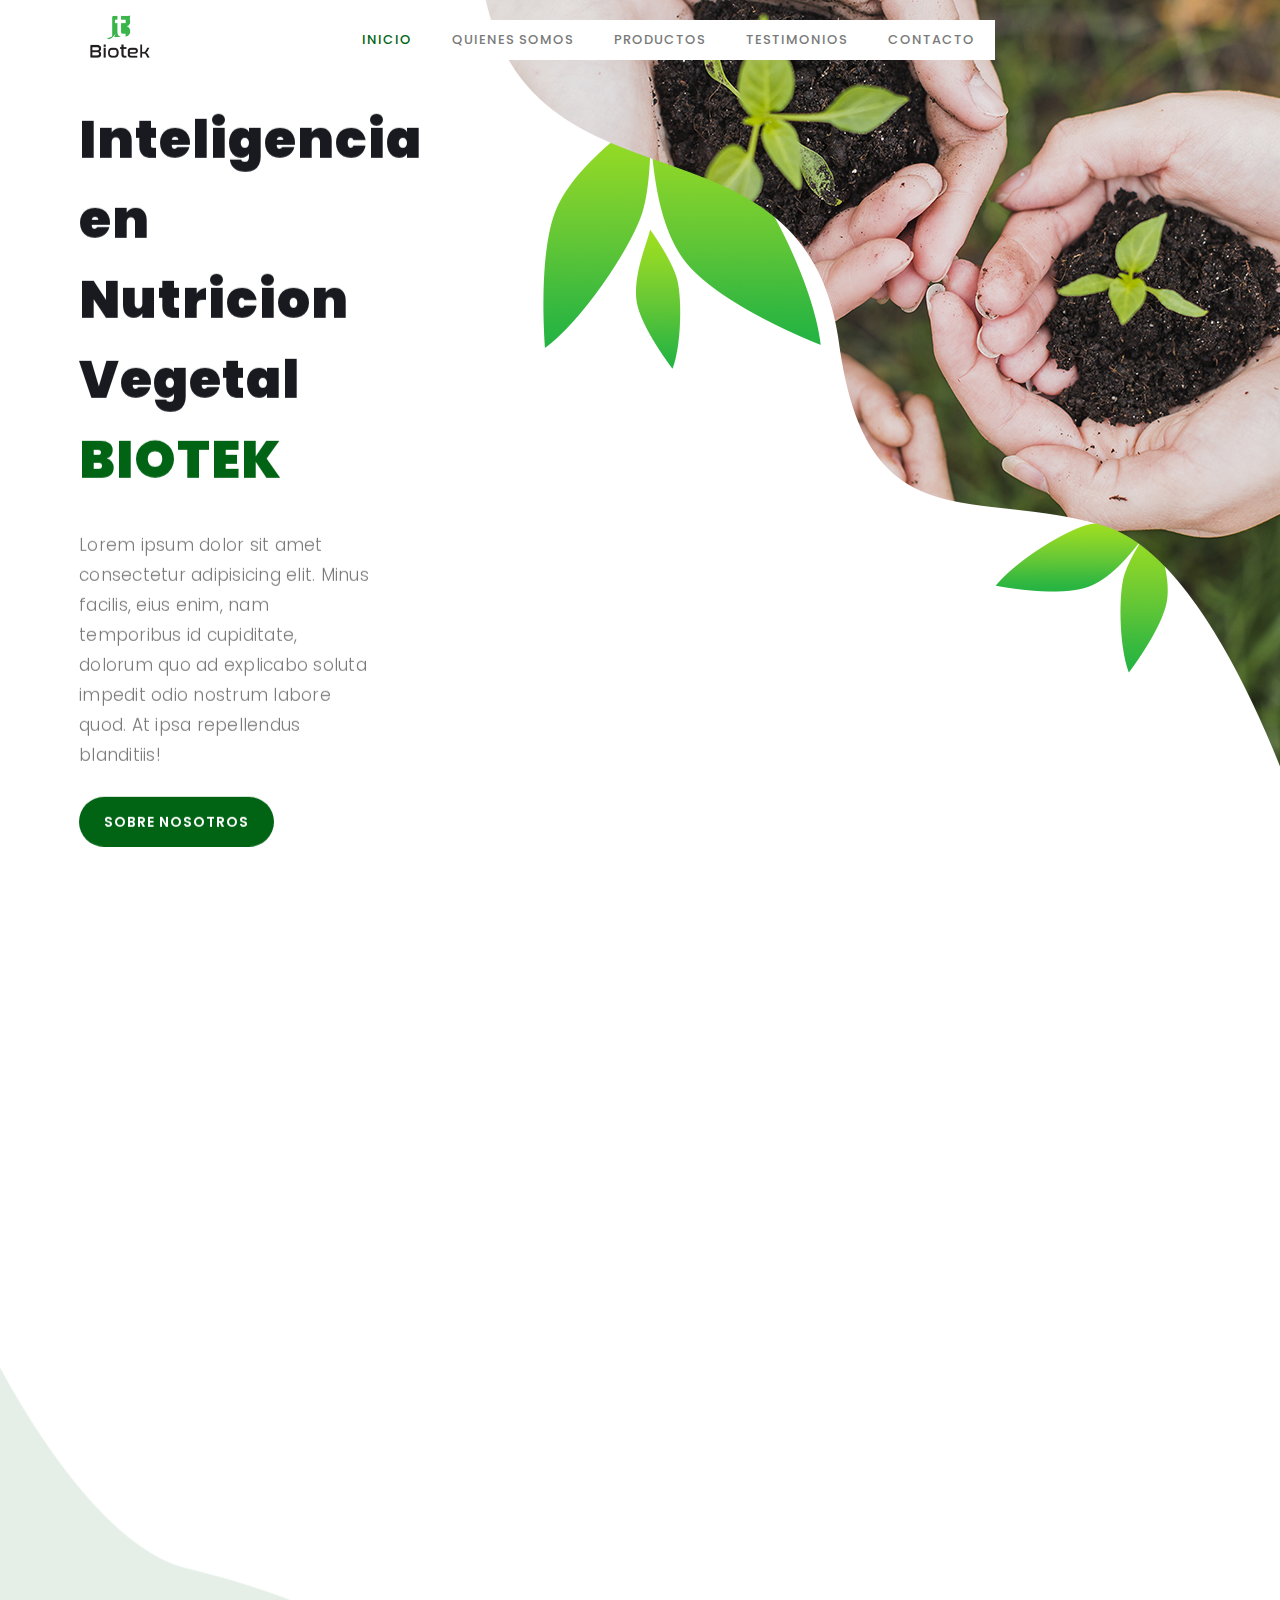
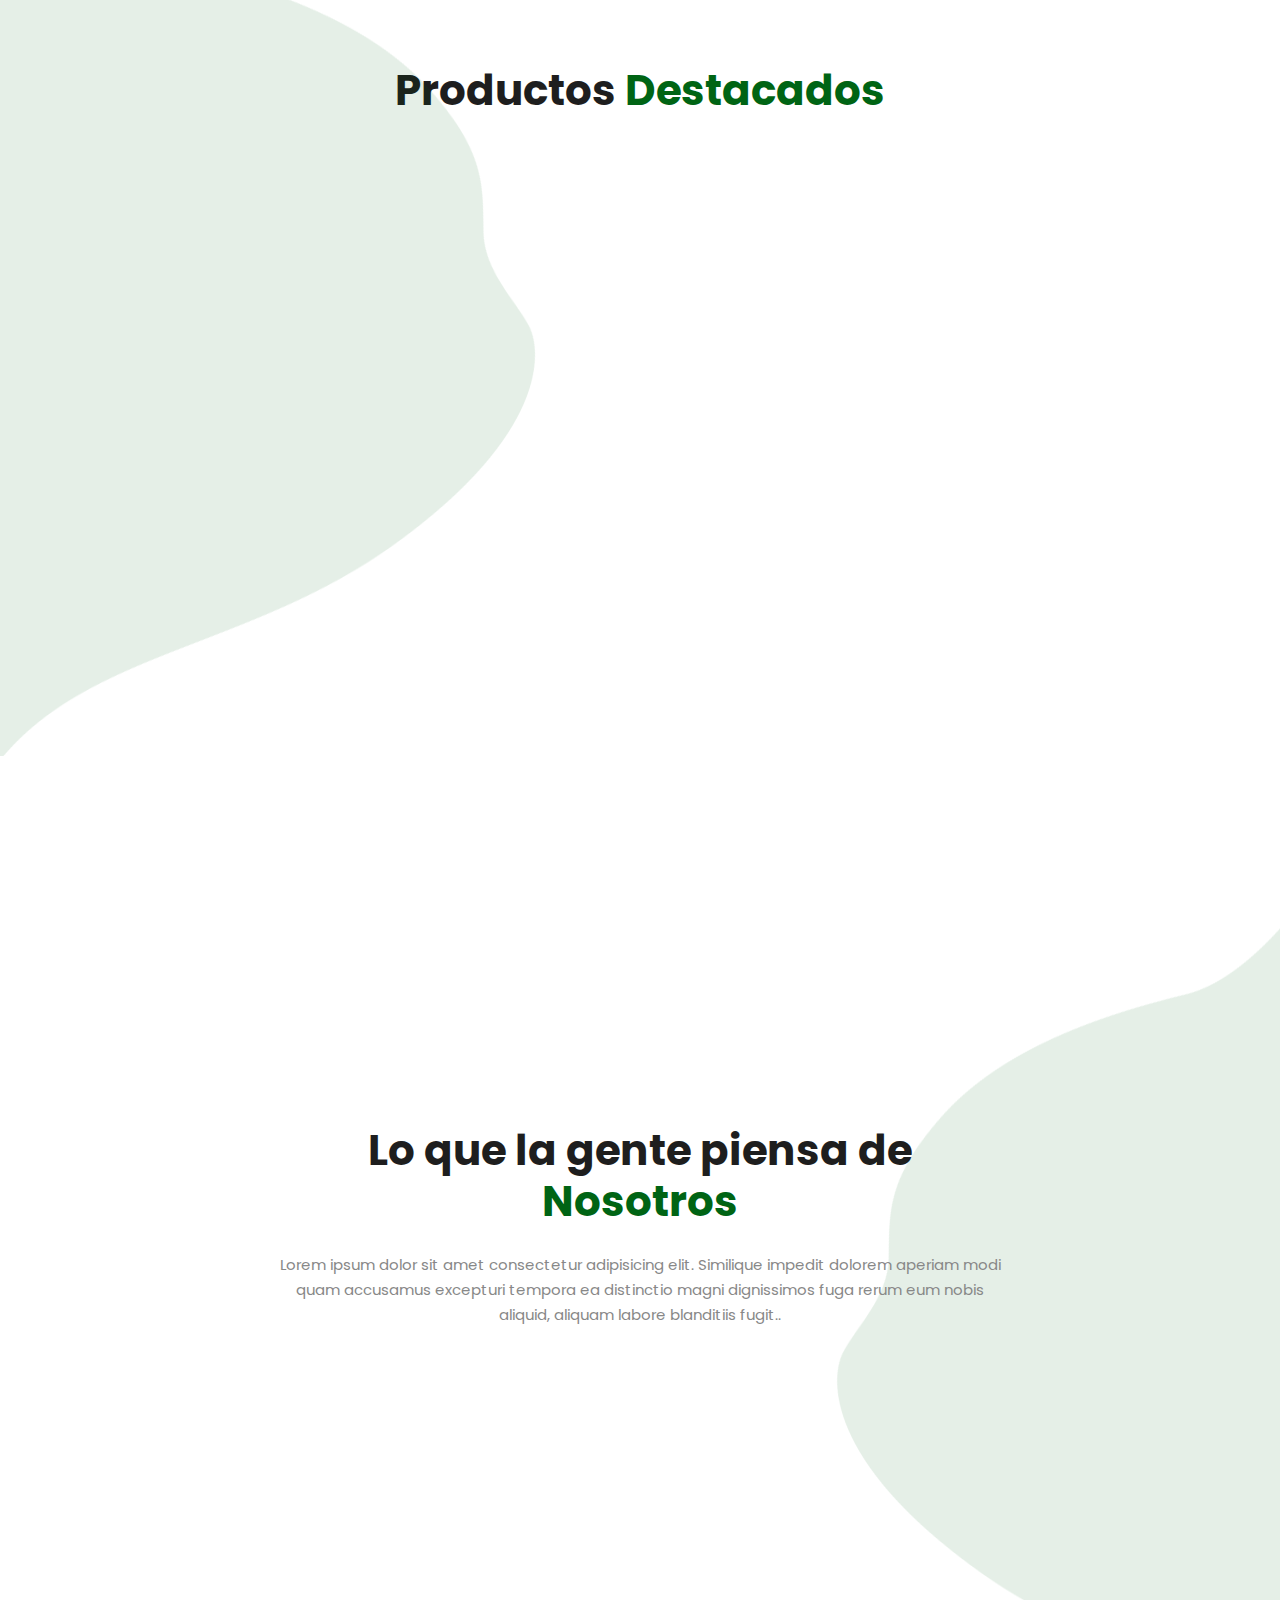
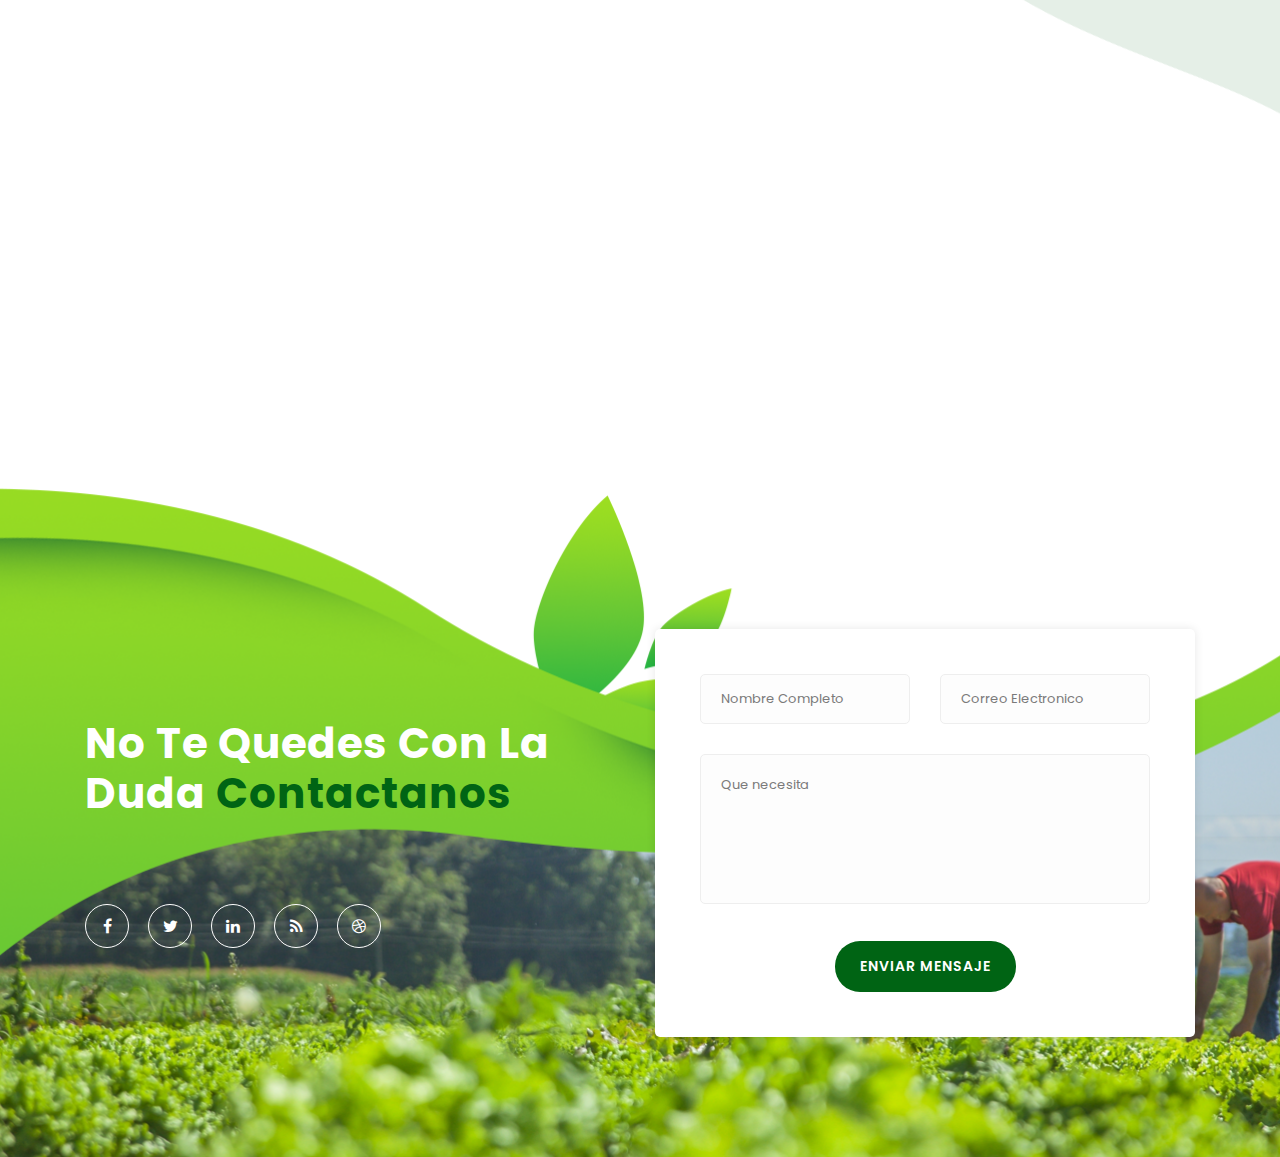
==== index.html @ 4cccaee0 "Add files via upload" ====
<!DOCTYPE html>
<html lang="en">

<head>

    <meta charset="utf-8">
    <meta name="viewport" content="width=device-width, initial-scale=1, shrink-to-fit=no">
    <meta name="description" content="">
    <meta name="author" content="TemplateMo">
    <link href="https://fonts.googleapis.com/css?family=Poppins:100,200,300,400,500,600,700,800,900&display=swap" rel="stylesheet">
    <title>Biotek</title>
    <link rel="stylesheet" type="text/css" href="assets/css/bootstrap.min.css">
    <link rel="stylesheet" type="text/css" href="assets/css/font-awesome.css">
    <link rel="stylesheet" href="assets/css/templatemo-lava.css">
    <link rel="stylesheet" href="assets/css/owl-carousel.css">
    <link rel="shortcut icon" href="assets/images/logopage.ico" type="image/x-icon">
</head>

<body>

    <!-- ***** Preloader Start ***** -->
    <div id="preloader">
        <div class="jumper">
            <div></div>
            <div></div>
            <div></div>
        </div>
    </div>
    <!-- ***** Preloader End ***** -->


    <!-- ***** Header Area Start ***** -->
    <header class="header-area header-sticky">
        <div class="container">
            <div class="row">
                <div class="col-12">
                    <nav class="main-nav">
                  
                        <a href="index.html" class="logo">
                            <img  style="max-width: 70px;" src="assets/images/LOGO.png" alt="">
                        </a>
                        <ul class="nav">
                            <li class="scroll-to-section"><a href="#welcome" class="menu-item">Inicio</a></li>
                            <li class="scroll-to-section"><a href="#about" class="menu-item">Quienes Somos</a></li>
                            <li class="scroll-to-section"><a href="#promotion" class="menu-item">Productos</a></li>
                            <li class="scroll-to-section"><a href="#testimonials" class="menu-item">Testimonios</a></li>
                            <li class="scroll-to-section"><a href="#contact-us" class="menu-item">Contacto</a></li>
                        </ul>
                        <a class='menu-trigger'>
                            <span>Menu</span>
                        </a>
                        <!-- ***** Menu End ***** -->
                    </nav>
                </div>
            </div>
        </div>
    </header>
    <!-- ***** Header Area End ***** -->


    <!-- ***** Welcome Area Start ***** -->
    <div class="welcome-area" id="welcome">

        <!-- ***** Header Text Start ***** -->
        <div class="header-text">
            <div class="container">
                <div class="row">
                    <div class="left-text col-lg-6 col-md-12 col-sm-12 col-xs-12"
                        data-scroll-reveal="enter left move 30px over 0.6s after 0.4s">
                        <h1>Inteligencia en Nutricion Vegetal <em>BIOTEK</em></h1>
                        <p>Lorem ipsum dolor sit amet consectetur adipisicing elit. Minus facilis, eius enim, nam temporibus id cupiditate, dolorum quo ad explicabo soluta impedit odio nostrum labore quod. At ipsa repellendus blanditiis!</p> 
                        <a href="#about" class="main-button-slider">Sobre Nosotros</a>
                    </div>
                </div>
            </div>
        </div>
    </div>
    <section class="section" id="about">
        <div class="container">
            <div class="row">
                <div class="col-lg-4 col-md-6 col-sm-12 col-xs-12"
                    data-scroll-reveal="enter left move 30px over 0.6s after 0.4s">
                    <div class="features-item">
                        <div class="features-icon">
                            <img src="assets/images/features-icon-1.png" alt="">
                            <h4>Quienes somos?</h4>
                            <p>Lorem ipsum, dolor sit amet consectetur adipisicing elit. Sit molestiae natus eaque esse asperiores, soluta impedit illo fuga praesentium atque labore explicabo tempora excepturi, sapiente maiores? Veritatis quidem commodi aliquid.</p>
                        </div>
                    </div>
                </div>
                <div class="col-lg-4 col-md-6 col-sm-12 col-xs-12"
                    data-scroll-reveal="enter bottom move 30px over 0.6s after 0.4s">
                    <div class="features-item">
                        <div class="features-icon">
                            <img src="assets/images/features-icon-2.png" alt="">
                            <h4>Nuestra Mision</h4>
                            <p>Lorem ipsum dolor sit amet consectetur adipisicing elit. Recusandae ea reiciendis mollitia sit delectus nostrum doloribus quis qui cupiditate in? Voluptatibus atque, deserunt itaque ad quod adipisci doloremque. A, quidem!</p>
                        </div>
                    </div>
                </div>
                <div class="col-lg-4 col-md-6 col-sm-12 col-xs-12"
                    data-scroll-reveal="enter right move 30px over 0.6s after 0.4s">
                    <div class="features-item">
                        <div class="features-icon">
                            <img src="assets/images/features-icon-3.png" alt="">
                            <h4>Nuestra Vision</h4>
                            <p>Lorem ipsum dolor sit amet consectetur, adipisicing elit. Ipsam esse earum possimus minus! Doloribus beatae earum officiis nostrum itaque, ipsam labore molestiae quos enim, veritatis obcaecati</p>
                        </div>
                    </div>
                </div>
            </div>
        </div>
    </section>
    <!-- ***** Features Big Item End ***** -->

    <div class="left-image-decor"></div>

    <!-- ***** Features Big Item Start ***** -->
    <section class="section" id="promotion">
        <div class="container">
            <div class="center-heading">
                <h2>Productos <em>Destacados</em></h2>
            </div>
            <div class="row">
           
                <div class="left-image col-lg-5 col-md-12 col-sm-12 mobile-bottom-fix-big"
                    data-scroll-reveal="enter left move 30px over 0.6s after 0.4s">
                    <img src="assets/images/img1.png" class="rounded img-fluid d-block mx-auto" alt="App">
                </div>
          
                <div class="right-text offset-lg-1 col-lg-6 col-md-12 col-sm-12 mobile-bottom-fix">
                    <ul>
                        <li data-scroll-reveal="enter right move 30px over 0.6s after 0.4s">
                            <img  onclick="imgSlider('img1.png')" src="assets/images/tumb1.png" alt="">
                            <div class="text">
                                <h4>Metalosate Multimineral</h4>
                                <p>Lorem ipsum dolor sit amet consectetur adipisicing elit. Ea unde placeat repellat excepturi omnis iure soluta voluptate, officiis deleniti blanditiis</p>
                            </div>
                        </li>
                        <li data-scroll-reveal="enter right move 30px over 0.6s after 0.5s">
                            <img onclick="imgSlider('img1.png')" src="assets/images/tumb2.png" alt="">
                            <div class="text">
                                <h4>Metalosate Calcio</h4>
                                <p>Lorem ipsum dolor sit amet consectetur adipisicing elit. Quas consequuntur quisquam, odio accusamus repellat nisi quo, magni maiores incidunt sequi ad iusto, hic temporibus veniam minima assumenda tempore esse qui?</p>
                            </div>
                        </li>
                        <li data-scroll-reveal="enter right move 30px over 0.6s after 0.6s">
                            <img onclick="imgSlider('img1.png')" src="assets/images/tumb3.png" alt="">
                            <div class="text">
                                <h4>Metalosate Tropicals</h4>
                                <p>Lorem, ipsum dolor sit amet consectetur adipisicing elit. Suscipit, commodi inventore sequi eius aliquam, laboriosam ducimus nostrum possimus repudiandae modi perspiciatis praesentium natus magnam magni corrupti corporis. Nostrum, rem debitis.</p>
                            </div>
                        </li>
                    </ul>
                </div>
            </div>
        </div>
    </section>
    <!-- ***** Features Big Item End ***** -->

    <div class="right-image-decor"></div>

    <!-- ***** Testimonials Starts ***** -->
    <section class="section" id="testimonials">
        <div class="container">
            <div class="row">
                <div class="col-lg-8 offset-lg-2">
                    <div class="center-heading">
                        <h2>Lo que la gente piensa de <em>Nosotros</em></h2>
                        <p>Lorem ipsum dolor sit amet consectetur adipisicing elit. Similique impedit dolorem aperiam modi quam accusamus excepturi tempora ea distinctio magni dignissimos fuga rerum eum nobis aliquid, aliquam labore blanditiis fugit..</p>
                    </div>
                </div>
                <div class="col-lg-10 col-md-12 col-sm-12 mobile-bottom-fix-big"
                    data-scroll-reveal="enter left move 30px over 0.6s after 0.4s">
                    <div class="owl-carousel owl-theme">
                        <div class="item service-item">
                            <div class="author">
                                <i><img src="assets/images/testimonial-author-1.png" alt="Author One"></i>
                            </div>
                            <div class="testimonial-content">
                                <ul class="stars">
                                    <li><i class="fa fa-star"></i></li>
                                    <li><i class="fa fa-star"></i></li>
                                    <li><i class="fa fa-star"></i></li>
                                    <li><i class="fa fa-star"></i></li>
                                    <li><i class="fa fa-star"></i></li>
                                </ul>
                                <h4>Jonathan Smart</h4>
                                <p>“Nullam hendrerit, elit a semper pharetra, ipsum nibh tristique tortor, in tempus
                                    urna elit in mauris.”</p>
                                <span>Besta CTO</span>
                            </div>
                        </div>
                        <div class="item service-item">
                            <div class="author">
                                <i><img src="assets/images/testimonial-author-1.png" alt="Second Author"></i>
                            </div>
                            <div class="testimonial-content">
                                <ul class="stars">
                                    <li><i class="fa fa-star"></i></li>
                                    <li><i class="fa fa-star"></i></li>
                                    <li><i class="fa fa-star"></i></li>
                                    <li><i class="fa fa-star"></i></li>
                                    <li><i class="fa fa-star"></i></li>
                                </ul>
                                <h4>Martino Tino</h4>
                                <p>“Morbi non mi luctus felis molestie scelerisque. In ac libero viverra, placerat est
                                    interdum, rhoncus leo.”</p>
                                <span>Web Analyst</span>
                            </div>
                        </div>
                        <div class="item service-item">
                            <div class="author">
                                <i><img src="assets/images/testimonial-author-1.png" alt="Author Third"></i>
                            </div>
                            <div class="testimonial-content">
                                <ul class="stars">
                                    <li><i class="fa fa-star"></i></li>
                                    <li><i class="fa fa-star"></i></li>
                                    <li><i class="fa fa-star"></i></li>
                                </ul>
                                <h4>George Tasa</h4>
                                <p>“Fusce rutrum in dolor sit amet lobortis. Ut at vehicula justo. Donec quam dolor,
                                    congue a fringilla sed, maximus et urna.”</p>
                                <span>System Admin</span>
                            </div>
                        </div>
                        <div class="item service-item">
                            <div class="author">
                                <i><img src="assets/images/testimonial-author-1.png" alt="Fourth Author"></i>
                            </div>
                            <div class="testimonial-content">
                                <ul class="stars">
                                    <li><i class="fa fa-star"></i></li>
                                    <li><i class="fa fa-star"></i></li>
                                    <li><i class="fa fa-star"></i></li>
                                    <li><i class="fa fa-star"></i></li>
                                </ul>
                                <h4>Sir James</h4>
                                <p>"Fusce rutrum in dolor sit amet lobortis. Ut at vehicula justo. Donec quam dolor,
                                    congue a fringilla sed, maximus et urna."</p>
                                <span>New Villager</span>
                            </div>
                        </div>
                    </div>
                </div>
            </div>
        </div>
    </section>
    <!-- ***** Testimonials Ends ***** -->


    <!-- ***** Footer Start ***** -->
    <footer id="contact-us">
        <div class="container">
            <div class="footer-content">
                <div class="row">
                            <!-- ***** Contact Form End ***** -->
                            <div class="right-content col-lg-6 col-md-12 col-sm-12">
                                <h2>No te quedes con la duda <em>Contactanos</em></h2>
                                <br>
                                <ul class="social">
                                    <li><a href="https://fb.com/templatemo"><i class="fa fa-facebook"></i></a></li>
                                    <li><a href="#"><i class="fa fa-twitter"></i></a></li>
                                    <li><a href="#"><i class="fa fa-linkedin"></i></a></li>
                                    <li><a href="#"><i class="fa fa-rss"></i></a></li>
                                    <li><a href="#"><i class="fa fa-dribbble"></i></a></li>
                                </ul>
                            </div>
                    <!-- ***** Contact Form Start ***** -->
                    <div class="col-lg-6 col-md-12 col-sm-12">
                        <div class="contact-form">
                            <form id="contact">
                                <div class="row">
                                    
                                    <div class="col-md-6 col-sm-12">
                                        <fieldset>
                                            <input name="name" type="text" id="name" placeholder="Nombre Completo" required=""
                                                style="background-color: rgba(250,250,250,0.3);">
                                        </fieldset>
                                    </div>
                                    <div class="col-md-6 col-sm-12">
                                        <fieldset>
                                            <input name="email" type="email" id="email" placeholder="Correo Electronico"
                                                required="" style="background-color: rgba(250,250,250,0.3);">
                                        </fieldset>
                                    </div>
                                    <div class="col-lg-12">
                                        <fieldset>
                                            <textarea name="message" rows="6" id="message" placeholder="Que necesita"
                                                required="" style="background-color: rgba(250,250,250,0.3);"></textarea>
                                        </fieldset>
                                    </div>
                                    <div class="col-lg-12">
                                        <fieldset>
                                            <button  id="form-submit" class="main-button">Enviar Mensaje</button>
                                        </fieldset>
                                    </div>
                                </div>
                            </form>
                        </div>
                    </div>
            
                </div>
            </div>

        </div>
    </footer>

    <script type="text/javascript">
        function imgSlider(anything){
                document.querySelector('.rounded img-fluid d-block mx-auto').src = anything;
        }
    </script>


    <!-- jQuery -->
    <script src="assets/js/jquery-2.1.0.min.js"></script>

    <!-- Bootstrap -->
    <script src="assets/js/popper.js"></script>
    <script src="assets/js/bootstrap.min.js"></script>

    <!-- Plugins -->
    <script src="assets/js/owl-carousel.js"></script>
    <script src="assets/js/scrollreveal.min.js"></script>
    <script src="assets/js/waypoints.min.js"></script>
    <script src="assets/js/jquery.counterup.min.js"></script>
    <script src="assets/js/imgfix.min.js"></script>

    <!-- Global Init -->
    <script src="assets/js/custom.js"></script>

</body>
</html>
---- assets/css/templatemo-lava.css ----
/*

Lava Landing Page

https://templatemo.com/tm-540-lava-landing-page

*/

/* ---------------------------------------------
Table of contents
------------------------------------------------
01. font & reset css
02. reset
03. global styles
04. header
05. welcome
06. features
07. testimonials
08. contact
09. footer
10. preloader

--------------------------------------------- */
/* 
---------------------------------------------
font & reset css
--------------------------------------------- 
*/
@import url("https://fonts.googleapis.com/css?family=Poppins:100,200,300,400,500,600,700,800,900");
/* 
---------------------------------------------
reset
--------------------------------------------- 
*/
html, body, div, span, applet, object, iframe, h1, h2, h3, h4, h5, h6, p, blockquote, div
pre, a, abbr, acronym, address, big, cite, code, del, dfn, em, font, img, ins, kbd, q,
s, samp, small, strike, strong, sub, sup, tt, var, b, u, i, center, dl, dt, dd, ol, ul, li,
figure, header, nav, section, article, aside, footer, figcaption {
  margin: 0;
  padding: 0;
  border: 0;
  outline: 0;
}

.clearfix:after {
  content: ".";
  display: block;
  clear: both;
  visibility: hidden;
  line-height: 0;
  height: 0;
}

.clearfix {
  display: inline-block;
}

html[xmlns] .clearfix {
  display: block;
}

* html .clearfix {
  height: 1%;
}

ul, li {
  padding: 0;
  margin: 0;
  list-style: none;
}

header, nav, section, article, aside, footer, hgroup {
  display: block;
}

* {
  box-sizing: border-box;
}

html, body {
  font-family: 'Poppins', sans-serif;
  font-weight: 400;
  background-color: #fff;
  font-size: 16px;
  -ms-text-size-adjust: 100%;
  -webkit-font-smoothing: antialiased;
  -moz-osx-font-smoothing: grayscale;
}

a {
  text-decoration: none !important;
}

h1, h2, h3, h4, h5, h6 {
  margin-top: 0px;
  margin-bottom: 0px;
}

ul {
  margin-bottom: 0px;
}

p {
  font-size: 15px;
  line-height: 25px;
  color: #888;
}

/* 
---------------------------------------------
global styles
--------------------------------------------- 
*/
html,
body {
  background: #fff;
  font-family: 'Poppins', sans-serif;
}

::selection {
  background: #006414;
  color: #fff;
}

::-moz-selection {
  background: #006414;
  color: #fff;
}

@media (max-width: 991px) {
  html, body {
    overflow-x: hidden;
  }
  .mobile-top-fix {
    margin-top: 30px;
    margin-bottom: 0px;
  }
  .mobile-bottom-fix {
    margin-bottom: 30px;
  }
  .mobile-bottom-fix-big {
    margin-bottom: 60px;
  }
}

a.main-button-slider {
  font-size: 14px;
  border-radius: 25px;
  padding: 15px 25px;
  background-color: #006414; 
  text-transform: uppercase;
  color: #fff;
  font-weight: 600;
  letter-spacing: 1px;
  -webkit-transition: all 0.3s ease 0s;
  -moz-transition: all 0.3s ease 0s;
  -o-transition: all 0.3s ease 0s;
  transition: all 0.3s ease 0s;
}

a.main-button-slider:hover {
  background-color:#72cb10;
}

a.main-button {
  font-size: 14px;
  border-radius: 25px;
  padding: 15px 25px;
  background-color:  #006414; 
  text-transform: uppercase;
  color: #fff;
  font-weight: 600;
  letter-spacing: 1px;
  -webkit-transition: all 0.3s ease 0s;
  -moz-transition: all 0.3s ease 0s;
  -o-transition: all 0.3s ease 0s;
  transition: all 0.3s ease 0s;
}

a.main-button:hover {
  background-color: #72cb10;
}

button.main-button {
  outline: none;
  border: none;
  cursor: pointer;
  font-size: 14px;
  border-radius: 25px;
  padding: 15px 25px;
  background-color:#006414; 
  text-transform: uppercase;
  color: #fff;
  font-weight: 600;
  letter-spacing: 1px;
  -webkit-transition: all 0.3s ease 0s;
  -moz-transition: all 0.3s ease 0s;
  -o-transition: all 0.3s ease 0s;
  transition: all 0.3s ease 0s;
}

button.main-button:hover {
  background-color: #72cb10;
}


.center-heading {
  margin-bottom: 70px;
}

.center-heading h2 {
  margin-top: 0px;
  text-align: center;
  font-size: 42px;
  font-weight: 700;
  color: #1e1e1e;
  margin-bottom: 25px;
}

.center-heading h2 em {
  font-style: normal;
  color: #006414; 
}

.center-heading p {
  font-size: 15px;
  color: #888;
  text-align: center;
}


/* 
---------------------------------------------
header
--------------------------------------------- 
*/

.background-header {
  background-color: #fff;
  height: 80px!important;
  position: fixed!important;
  top: 0px;
  left: 0px;
  right: 0px;
  box-shadow: 0px 0px 10px rgba(0,0,0,0.15)!important;
}

.background-header .logo,
.background-header .main-nav .nav li a {
  color: #1e1e1e!important;
}

.background-header .main-nav .nav li:hover a {
  color: #006414 !important;
}

.background-header .nav li a.active {
  color: #006414 !important;
}

.header-area {
  position: absolute;
  top: 0px;
  left: 0px;
  right: 0px;
  z-index: 100;
  height: 100px;
  -webkit-transition: all .5s ease 0s;
  -moz-transition: all .5s ease 0s;
  -o-transition: all .5s ease 0s;
  transition: all .5s ease 0s;
}

.header-area .main-nav {
  min-height: 80px;
  background: transparent;
}

.header-area .main-nav .logo {
  line-height: 80px;
  color: #191a20;
  font-size: 28px;
  font-weight: 700;
  text-transform: uppercase;
  letter-spacing: 2px;
  float: left;
  -webkit-transition: all 0.3s ease 0s;
  -moz-transition: all 0.3s ease 0s;
  -o-transition: all 0.3s ease 0s;
  transition: all 0.3s ease 0s;
}


.header-area .main-nav .nav {
  float: left;
  margin-top: 27px;
  margin-left: 15%;
  margin-right: 0px;
  background-color: #fff;
  padding: 0px 20px;
  -webkit-transition: all 0.3s ease 0s;
  -moz-transition: all 0.3s ease 0s;
  -o-transition: all 0.3s ease 0s;
  transition: all 0.3s ease 0s;
  position: relative;
  z-index: 999;
}

.header-area .main-nav .nav li {
  padding-left: 20px;
  padding-right: 20px;
}

.header-area .main-nav .nav li:last-child {
  padding-right: 0px;
}

.header-area .main-nav .nav li a {
  display: block;
  font-weight: 500;
  font-size: 13px;
  color: #7a7a7a;
  text-transform: uppercase;
  -webkit-transition: all 0.3s ease 0s;
  -moz-transition: all 0.3s ease 0s;
  -o-transition: all 0.3s ease 0s;
  transition: all 0.3s ease 0s;
  height: 40px;
  line-height: 40px;
  border: transparent;
  letter-spacing: 1px;
}

.header-area .main-nav .nav li:hover a {
  color: #006414; 
}

.header-area .main-nav .nav li.submenu {
  position: relative;
  padding-right: 35px;
}

.header-area .main-nav .nav li.submenu:after {
  font-family: FontAwesome;
  content: "\f107";
  font-size: 12px;
  color: #7a7a7a;
  position: absolute;
  right: 18px;
  top: 12px;
}

.header-area .main-nav .nav li.submenu ul {
  position: absolute;
  width: 200px;
  box-shadow: 0 2px 28px 0 rgba(0, 0, 0, 0.06);
  overflow: hidden;
  top: 40px;
  opacity: 0;
  transform: translateY(-2em);
  visibility: hidden;
  z-index: -1;
  transition: all 0.3s ease-in-out 0s, visibility 0s linear 0.3s, z-index 0s linear 0.01s;
}

.header-area .main-nav .nav li.submenu ul li {
  margin-left: 0px;
  padding-left: 0px;
  padding-right: 0px;
}

.header-area .main-nav .nav li.submenu ul li a {
  display: block;
  background: #fff;
  color: #7a7a7a!important;
  padding-left: 20px;
  height: 40px;
  line-height: 40px;
  -webkit-transition: all 0.3s ease 0s;
  -moz-transition: all 0.3s ease 0s;
  -o-transition: all 0.3s ease 0s;
  transition: all 0.3s ease 0s;
  position: relative;
  font-size: 13px;
  border-bottom: 1px solid #f5f5f5;
}

.header-area .main-nav .nav li.submenu ul li a:before {
  content: '';
  position: absolute;
  width: 0px;
  height: 40px;
  left: 0px;
  top: 0px;
  bottom: 0px;
  -webkit-transition: all 0.3s ease 0s;
  -moz-transition: all 0.3s ease 0s;
  -o-transition: all 0.3s ease 0s;
  transition: all 0.3s ease 0s;
  background: #006414; 
}

.header-area .main-nav .nav li.submenu ul li a:hover {
  background: #fff;
  color: #006414!important;
  padding-left: 25px;
}

.header-area .main-nav .nav li.submenu ul li a:hover:before {
  width: 3px;
}

.header-area .main-nav .nav li.submenu:hover ul {
  visibility: visible;
  opacity: 1;
  z-index: 1;
  transform: translateY(0%);
  transition-delay: 0s, 0s, 0.3s;
}

.header-area .main-nav .menu-trigger {
  cursor: pointer;
  display: block;
  position: absolute;
  top: 23px;
  width: 32px;
  height: 40px;
  text-indent: -9999em;
  z-index: 99;
  right: 40px;
  display: none;
}

.header-area .main-nav .menu-trigger span,
.header-area .main-nav .menu-trigger span:before,
.header-area .main-nav .menu-trigger span:after {
  -moz-transition: all 0.4s;
  -o-transition: all 0.4s;
  -webkit-transition: all 0.4s;
  transition: all 0.4s;
  background-color: #1e1e1e;
  display: block;
  position: absolute;
  width: 30px;
  height: 2px;
  left: 0;
}

.background-header .main-nav .menu-trigger span,
.background-header .main-nav .menu-trigger span:before,
.background-header .main-nav .menu-trigger span:after {
  background-color: #1e1e1e;
}

.header-area .main-nav .menu-trigger span:before,
.header-area .main-nav .menu-trigger span:after {
  -moz-transition: all 0.4s;
  -o-transition: all 0.4s;
  -webkit-transition: all 0.4s;
  transition: all 0.4s;
  background-color: #1e1e1e;
  display: block;
  position: absolute;
  width: 30px;
  height: 2px;
  left: 0;
  width: 75%;
}

.background-header .main-nav .menu-trigger span:before,
.background-header .main-nav .menu-trigger span:after {
  background-color: #1e1e1e;
}

.header-area .main-nav .menu-trigger span:before,
.header-area .main-nav .menu-trigger span:after {
  content: "";
}

.header-area .main-nav .menu-trigger span {
  top: 16px;
}

.header-area .main-nav .menu-trigger span:before {
  -moz-transform-origin: 33% 100%;
  -ms-transform-origin: 33% 100%;
  -webkit-transform-origin: 33% 100%;
  transform-origin: 33% 100%;
  top: -10px;
  z-index: 10;
}

.header-area .main-nav .menu-trigger span:after {
  -moz-transform-origin: 33% 0;
  -ms-transform-origin: 33% 0;
  -webkit-transform-origin: 33% 0;
  transform-origin: 33% 0;
  top: 10px;
}

.header-area .main-nav .menu-trigger.active span,
.header-area .main-nav .menu-trigger.active span:before,
.header-area .main-nav .menu-trigger.active span:after {
  background-color: transparent;
  width: 100%;
}

.header-area .main-nav .menu-trigger.active span:before {
  -moz-transform: translateY(6px) translateX(1px) rotate(45deg);
  -ms-transform: translateY(6px) translateX(1px) rotate(45deg);
  -webkit-transform: translateY(6px) translateX(1px) rotate(45deg);
  transform: translateY(6px) translateX(1px) rotate(45deg);
  background-color: #1e1e1e;
}

.background-header .main-nav .menu-trigger.active span:before {
  background-color: #1e1e1e;
}

.header-area .main-nav .menu-trigger.active span:after {
  -moz-transform: translateY(-6px) translateX(1px) rotate(-45deg);
  -ms-transform: translateY(-6px) translateX(1px) rotate(-45deg);
  -webkit-transform: translateY(-6px) translateX(1px) rotate(-45deg);
  transform: translateY(-6px) translateX(1px) rotate(-45deg);
  background-color: #1e1e1e;
}

.background-header .main-nav .menu-trigger.active span:after {
  background-color: #1e1e1e;
}

.header-area.header-sticky {
  min-height: 80px;
}

.header-area.header-sticky .nav {
  margin-top: 20px !important;
}

.header-area.header-sticky .nav li a.active {
  color: #006414; 
}

@media (max-width: 1200px) {
  .header-area .main-nav .nav li {
    padding-left: 12px;
    padding-right: 12px;
  }
  .header-area .main-nav:before {
    display: none;
  }
}

@media (max-width: 991px) {
  .logo {
    text-align: center;
    float: none!important;
  }
  .header-area {
    background-color: #f7f7f7;
    padding: 0px 15px;
    height: 80px;
    box-shadow: none;
    text-align: center;
  }
  .header-area .container {
    padding: 0px;
  }
  .header-area .logo {
    margin-left: 30px;
  }
  .header-area .menu-trigger {
    display: block !important;
  }
  .header-area .main-nav {
    overflow: hidden;
  }
  .header-area .main-nav .nav {
    float: none;
    width: 100%;
    margin-top: 0px !important;
    display: none;
    -webkit-transition: all 0s ease 0s;
    -moz-transition: all 0s ease 0s;
    -o-transition: all 0s ease 0s;
    transition: all 0s ease 0s;
    margin-left: 0px;
  }
  .header-area .main-nav .nav li:first-child {
    border-top: 1px solid #eee;
  }
  .header-area .main-nav .nav li {
    width: 100%;
    background: #fff;
    border-bottom: 1px solid #eee;
    padding-left: 0px !important;
    padding-right: 0px !important;
  }
  .header-area .main-nav .nav li a {
    height: 50px !important;
    line-height: 50px !important;
    padding: 0px !important;
    border: none !important;
    background: #f7f7f7 !important;
    color: #191a20 !important;
  }
  .header-area .main-nav .nav li a:hover {
    background: #eee !important;
    color: #006414!important;
  }
  .header-area .main-nav .nav li.submenu ul {
    position: relative;
    visibility: inherit;
    opacity: 1;
    z-index: 1;
    transform: translateY(0%);
    transition-delay: 0s, 0s, 0.3s;
    top: 0px;
    width: 100%;
    box-shadow: none;
    height: 0px;
  }
  .header-area .main-nav .nav li.submenu ul li a {
    font-size: 12px;
    font-weight: 400;
  }
  .header-area .main-nav .nav li.submenu ul li a:hover:before {
    width: 0px;
  }
  .header-area .main-nav .nav li.submenu ul.active {
    height: auto !important;
  }
  .header-area .main-nav .nav li.submenu:after {
    color: #3B566E;
    right: 25px;
    font-size: 14px;
    top: 15px;
  }
  .header-area .main-nav .nav li.submenu:hover ul, .header-area .main-nav .nav li.submenu:focus ul {
    height: 0px;
  }
}

@media (min-width: 992px) {
  .header-area .main-nav .nav {
    display: flex !important;
  }
}


/* 
---------------------------------------------
welcome
--------------------------------------------- 
*/
.welcome-area {
  width: 100%;
  height: 100vh;
  min-height: 793px;
  background-image: url(../images/banner2.png);
  background-repeat: no-repeat;
  background-position: right top;
}

.welcome-area .header-text .left-text {
  position: relative;
  align-self: center;
  margin-top: 35%;
  transform: perspective(1px) translateY(-30%) !important;
}

.welcome-area .header-text h1 {
  font-weight: 900;
  font-size: 52px;
  line-height: 80px;
  letter-spacing: 1px;
  margin-bottom: 30px;
  color: #191a20;
}

.welcome-area .header-text h1 em {
  font-style: normal;
  color: #006414; 
}

.welcome-area .header-text p {
  font-weight: 300;
  font-size: 17px;
  color: #7a7a7a;
  line-height: 30px;
  letter-spacing: 0.25px;
  margin-bottom: 40px;
  position: relative;
}

@media (max-width: 1420px) {
  .welcome-area .header-text {
    width: 70%;
    margin-left: 5%;
  }
}

@media (max-width: 1320px) {
  .welcome-area .header-text .left-text {
    margin-top: 50%;
  }
  .welcome-area .header-text {
    width: 50%;
    margin-left: 5%;
  }
}

@media (max-width: 1140px) {
  .welcome-area {
    height: auto;
  }
  .welcome-area .header-text {       
    width: 92%;
    padding-top: 793px;
  }
  .welcome-area .header-text .left-text {
    margin-top: 5%;
    transform: none !important;
  }
}
@media (max-width: 810px) {
  .welcome-area {
    background-size: contain;
  }

  .welcome-area .header-text {
    padding-top: 100%;
    margin-left: 0;
  }
    
  .container-fluid .col-md-12 {
    margin-right: 0px;
    padding-right: 0px;
  }
}

/*
---------------------------------------------
about
---------------------------------------------
*/

#about {
  padding: 100px 0px;
  position: relative;
  z-index: 9;
}

@media (max-width: 992px) {
  .features-item {
    margin-bottom: 45px;
  }
}

.features-item {
  border-radius: 5px;
  padding: 60px 30px;
  text-align: center;
  box-shadow: 0px 0px 10px rgba(0,0,0,0.1);
}

.features-item h2 {
  z-index: 9;
  position: absolute;
  top: 15px;
  left: 45px;
  font-size: 100px;
  font-weight: 600;
  color: #fdefe9;
}

.features-item img {
  z-index: 10;
  position: relative;
  max-width: 100%;
  margin-bottom: 40px;
}

.features-item h4 {
  margin-top: 0px;
  font-size: 22px;
  color: #1e1e1e;
  margin-bottom: 25px;
}

.features-item .main-button {
  margin-top: 35px;
  display: inline-block;
}


/*
---------------------------------------------
promotion
---------------------------------------------
*/

.left-image-decor {
  background-image: url(../images/left-bg-decor.png);
  background-repeat: no-repeat;
  position: absolute;
  width: 100%;
  display: inline-block;
  height: 110%;
  margin-top: -200px;
}

#promotion {
  padding: 100px 0px;
}

#promotion .left-image {
  align-self: center;
}

#promotion .right-text ul {
  padding: 0;
  margin: 0;
}

#promotion .right-text ul li {
  display: inline-block;
  margin-bottom: 60px;
}

#promotion .right-text ul li:last-child {
  margin-bottom: 0px;
}

#promotion .right-text img {
  display: inline-block;
  float: left;
  margin-right: 30px;
}

#promotion .right-text h4 {
  font-size: 22px;
  color: #1e1e1e;
  margin-bottom: 15px;
  margin-top: 3px;
}


/*
--------------------------------------------
testimonials
--------------------------------------------
*/
.right-image-decor {
  background-image: url(../images/right-bg-decor.png);
  background-repeat: no-repeat;
  background-position: right center;
  position: absolute;
  width: 100%;
  display: inline-block;
  height: 110%;
  margin-top: -200px;
}

#testimonials {
  padding-top: 100px;
  position: relative;
  z-index: 9;
}

#testimonials .item {
  position: relative;
}

#testimonials .item .testimonial-content {
  background: rgb(84, 244, 63);
  background: linear-gradient(145deg, rgb(28, 128, 41) 0%, rgb(103, 224, 72) 100%);
  margin-left: 60px;
  padding: 40px 30px;
  text-align: center;
  border-radius: 50px;
}

#testimonials .item .testimonial-content ul li {
  display: inline-block;
  margin: 0px 1px;
}

#testimonials .item .testimonial-content ul li i {
  color: #fff;
  font-size: 13px;
}

#testimonials .item .testimonial-content h4 {
  font-size: 22px;
  margin-top: 20px;
  color: #fff;
}

#testimonials .item .testimonial-content p {
  color: #fff;
  font-style: italic;
  font-weight: 200;
  margin: 20px 0px 15px 0px;
}

#testimonials .item .testimonial-content span {
  color: #fff;
  font-weight: 200;
  font-size: 13px;
}

#testimonials .author img {
  max-width: 120px;
  margin-bottom: -60px;
}

.owl-carousel .owl-nav button.owl-next span {
  z-index: 10;
  top: 45%;
  border-radius: 50px;
  font-size: 46px;
  color: #fff;
  right: -210px;
  width: 80px;
  height: 80px;
  line-height: 80px;
  text-align: center;
  display: inline-block;
  background: rgb(84, 244, 63);
  background: linear-gradient(145deg, rgb(28, 128, 41) 0%, rgb(103, 224, 72) 100%);
  position: absolute;
}

.owl-carousel .owl-nav button.owl-prev span {
  z-index: 9;
  top: 30%;
  border-radius: 50px;
  font-size: 46px;
  color: #fff;
  right: -150px;
  width: 80px;
  height: 80px;
  line-height: 80px;
  text-align: center;
  display: inline-block;
  background: rgb(84, 244, 63);
  background: linear-gradient(145deg, rgb(28, 128, 41) 0%, rgb(103, 224, 72) 100%);
  position: absolute;
}

@media screen and (max-width: 1060px) {
  .owl-carousel .owl-nav {
    display: none!important;
  }
}

/* 
---------------------------------------------
footer
--------------------------------------------- 
*/

@media (max-width: 992px) {
  footer {
    padding-top: 0px!important;
    margin-top: 0px!important;
  }
  .contact-form {
    margin-bottom: 45px;
  }
  footer .right-content {
    text-align: center;
  }
  footer .footer-content {
    padding: 60px 0px!important;
  }
}

footer {
  margin-top: 200px;
  padding-top: 120px;
  background-image: url(../images/footer.png);
  background-repeat: no-repeat;
  background-position: center center;
  background-size: cover;
  width: 100%;
}

footer .footer-content {
  padding: 120px 0px;
}

.contact-form {
  position: relative;
  z-index: 10;
  padding: 45px;
  border-radius: 5px;
  background-color: #fff;
  box-shadow: 0px 0px 10px rgba(0,0,0,0.1);
  
}

footer .right-content {
  align-self: center;
}

.contact-form input,
.contact-form textarea {
  color: #777;
  font-size: 13px;
  border: 1px solid #eee;
  background-color: #d2dd92;
  border-radius: 5px;
  width: 100%;
  height: 50px;
  outline: none;
  padding-left: 20px;
  padding-right: 20px;
  -webkit-appearance: none;
  -moz-appearance: none;
  appearance: none;
  margin-bottom: 30px;
}

.contact-form textarea {
  height: 150px;
  resize: none;
  padding: 20px;
}

.contact-form {
  text-align: center;
}

.contact-form ::-webkit-input-placeholder { /* Edge */
  color: #7a7a7a;
}

.contact-form :-ms-input-placeholder { /* Internet Explorer 10-11 */
  color: #7a7a7a;
}

.contact-form ::placeholder {
  color: #7a7a7a;
}

.footer-content .right-content {
  color: #fff;
}

.footer-content .right-content h2 {
  margin-top: 0px;
  margin-bottom: 30px;
  font-size: 42px;
  text-transform: capitalize;
  font-weight: 700;
  letter-spacing: 1px;
}

.footer-content .right-content h2 em {
  font-style: normal;
  color: #006414;
}

.footer-content .right-content p {
  color: #FFF;
}

.footer-content .right-content a {
  color: #FFF;
}

.footer-content .right-content a:hover {
  color: #006414;
}

footer .social {
  overflow: hidden;
  margin-top: 30px;
}

footer .social li:first-child {
  margin-left: 0px;
}

footer .social li {
  margin: 0px 7.5px;
  display: inline-block;
}

footer .social li a {
  color: #fff;
  text-align: center;
  background-color: transparent;
  border: 1px solid #fff;
  width: 44px;
  height: 44px;
  line-height: 44px;
  border-radius: 50%;
  display: inline-block;
  font-size: 16px;
  -webkit-transition: all 0.3s ease 0s;
  -moz-transition: all 0.3s ease 0s;
  -o-transition: all 0.3s ease 0s;
  transition: all 0.3s ease 0s;
}

footer .social li a:hover {
  background-color: #ffffff;
  border-color: #ffffff;
  color: #fff;
}

footer .copyright {
  margin-top: 10px;
  font-weight: 400;
  font-size: 15px;
  color: #4a4a4a;
  letter-spacing: 0.88px;
  text-transform: capitalize;
}

footer .sub-footer {
  padding: 60px 0px;
  border-top: 1px solid rgba(250,250,250,0.3);
  text-align: center;
}

footer .sub-footer a {
	color: #FFF;
}

footer .sub-footer a:hover {
	color: #006414;
}

footer .sub-footer p {
  color: #fff;
  font-size: 15px;
  font-weight: 300;
  letter-spacing: 0.5px;
}

@media (max-width: 991px) {
  footer .copyright {
    text-align: center;
  }
  footer .social {
    text-align: center;
  }
}

/* 
---------------------------------------------
preloader
--------------------------------------------- 
*/
#preloader {
  overflow: hidden;
  background-image: linear-gradient(145deg, #006414 0%, #c7ec40 100%);
  left: 0;
  right: 0;
  top: 0;
  bottom: 0;
  position: fixed;
  z-index: 9999;
  color: #fff;
}

#preloader .jumper {
  left: 0;
  top: 0;
  right: 0;
  bottom: 0;
  display: block;
  position: absolute;
  margin: auto;
  width: 50px;
  height: 50px;
}

#preloader .jumper > div {
  background-color: #fff;
  width: 10px;
  height: 10px;
  border-radius: 100%;
  -webkit-animation-fill-mode: both;
  animation-fill-mode: both;
  position: absolute;
  opacity: 0;
  width: 50px;
  height: 50px;
  -webkit-animation: jumper 1s 0s linear infinite;
  animation: jumper 1s 0s linear infinite;
}

#preloader .jumper > div:nth-child(2) {
  -webkit-animation-delay: 0.33333s;
  animation-delay: 0.33333s;
}

#preloader .jumper > div:nth-child(3) {
  -webkit-animation-delay: 0.66666s;
  animation-delay: 0.66666s;
}

@-webkit-keyframes jumper {
  0% {
    opacity: 0;
    -webkit-transform: scale(0);
    transform: scale(0);
  }
  5% {
    opacity: 1;
  }
  100% {
    -webkit-transform: scale(1);
    transform: scale(1);
    opacity: 0;
  }
}

@keyframes jumper {
  0% {
    opacity: 0;
    -webkit-transform: scale(0);
    transform: scale(0);
  }
  5% {
    opacity: 1;
  }
  100% {
    opacity: 0;
  }
}
---- assets/css/owl-carousel.css ----
/**
 * Owl Carousel v2.3.4
 * Copyright 2013-2018 David Deutsch
 * Licensed under: SEE LICENSE IN https://github.com/OwlCarousel2/OwlCarousel2/blob/master/LICENSE
 */
/*
 *  Owl Carousel - Core
 */
.owl-carousel {
  display: none;
  width: 100%;
  -webkit-tap-highlight-color: transparent;
  /* position relative and z-index fix webkit rendering fonts issue */
  position: relative;
  z-index: 1; }
  .owl-carousel .owl-stage {
    position: relative;
    -ms-touch-action: pan-Y;
    touch-action: manipulation;
    -moz-backface-visibility: hidden;
    /* fix firefox animation glitch */ }
  .owl-carousel .owl-stage:after {
    content: ".";
    display: block;
    clear: both;
    visibility: hidden;
    line-height: 0;
    height: 0; }
  .owl-carousel .owl-stage-outer {
    position: relative;
    overflow: hidden;
    /* fix for flashing background */
    -webkit-transform: translate3d(0px, 0px, 0px); }
  .owl-carousel .owl-wrapper,
  .owl-carousel .owl-item {
    -webkit-backface-visibility: hidden;
    -moz-backface-visibility: hidden;
    -ms-backface-visibility: hidden;
    -webkit-transform: translate3d(0, 0, 0);
    -moz-transform: translate3d(0, 0, 0);
    -ms-transform: translate3d(0, 0, 0); }
  .owl-carousel .owl-item {
    position: relative;
    min-height: 1px;
    float: left;
    -webkit-backface-visibility: hidden;
    -webkit-tap-highlight-color: transparent;
    -webkit-touch-callout: none; }
  .owl-carousel .owl-item img {
    display: block;
    width: 100%; }
  .owl-carousel .owl-nav.disabled,
  .owl-carousel .owl-dots.disabled {
    display: none; }
  .owl-carousel .owl-nav .owl-prev,
  .owl-carousel .owl-nav .owl-next,
  .owl-carousel .owl-dot {
    cursor: pointer;
    -webkit-user-select: none;
    -khtml-user-select: none;
    -moz-user-select: none;
    -ms-user-select: none;
    user-select: none; }
  .owl-carousel .owl-nav button.owl-prev,
  .owl-carousel .owl-nav button.owl-next,
  .owl-carousel button.owl-dot {
    background: none;
    color: inherit;
    border: none;
    padding: 0 !important;
    font: inherit; }
  .owl-carousel.owl-loaded {
    display: block; }
  .owl-carousel.owl-loading {
    opacity: 0;
    display: block; }
  .owl-carousel.owl-hidden {
    opacity: 0; }
  .owl-carousel.owl-refresh .owl-item {
    visibility: hidden; }
  .owl-carousel.owl-drag .owl-item {
    -ms-touch-action: pan-y;
        touch-action: pan-y;
    -webkit-user-select: none;
    -moz-user-select: none;
    -ms-user-select: none;
    user-select: none; }
  .owl-carousel.owl-grab {
    cursor: move;
    cursor: grab; }
  .owl-carousel.owl-rtl {
    direction: rtl; }
  .owl-carousel.owl-rtl .owl-item {
    float: right; }

/* No Js */
.no-js .owl-carousel {
  display: block; }

/*
 *  Owl Carousel - Animate Plugin
 */
.owl-carousel .animated {
  animation-duration: 1000ms;
  animation-fill-mode: both; }

.owl-carousel .owl-animated-in {
  z-index: 0; }

.owl-carousel .owl-animated-out {
  z-index: 1; }

.owl-carousel .fadeOut {
  animation-name: fadeOut; }

@keyframes fadeOut {
  0% {
    opacity: 1; }
  100% {
    opacity: 0; } }

/*
 * 	Owl Carousel - Auto Height Plugin
 */
.owl-height {
  transition: height 500ms ease-in-out; }

/*
 * 	Owl Carousel - Lazy Load Plugin
 */
.owl-carousel .owl-item {
  /**
			This is introduced due to a bug in IE11 where lazy loading combined with autoheight plugin causes a wrong
			calculation of the height of the owl-item that breaks page layouts
		 */ }
  .owl-carousel .owl-item .owl-lazy {
    opacity: 0;
    transition: opacity 400ms ease; }
  .owl-carousel .owl-item .owl-lazy[src^=""], .owl-carousel .owl-item .owl-lazy:not([src]) {
    max-height: 0; }
  .owl-carousel .owl-item img.owl-lazy {
    transform-style: preserve-3d; }

/*
 * 	Owl Carousel - Video Plugin
 */
.owl-carousel .owl-video-wrapper {
  position: relative;
  height: 100%;
  background: #000; }

.owl-carousel .owl-video-play-icon {
  position: absolute;
  height: 80px;
  width: 80px;
  left: 50%;
  top: 50%;
  margin-left: -40px;
  margin-top: -40px;
  background: url("owl.video.play.png") no-repeat;
  cursor: pointer;
  z-index: 1;
  -webkit-backface-visibility: hidden;
  transition: transform 100ms ease; }

.owl-carousel .owl-video-play-icon:hover {
  -ms-transform: scale(1.3, 1.3);
      transform: scale(1.3, 1.3); }

.owl-carousel .owl-video-playing .owl-video-tn,
.owl-carousel .owl-video-playing .owl-video-play-icon {
  display: none; }

.owl-carousel .owl-video-tn {
  opacity: 0;
  height: 100%;
  background-position: center center;
  background-repeat: no-repeat;
  background-size: contain;
  transition: opacity 400ms ease; }

.owl-carousel .owl-video-frame {
  position: relative;
  z-index: 1;
  height: 100%;
  width: 100%; }
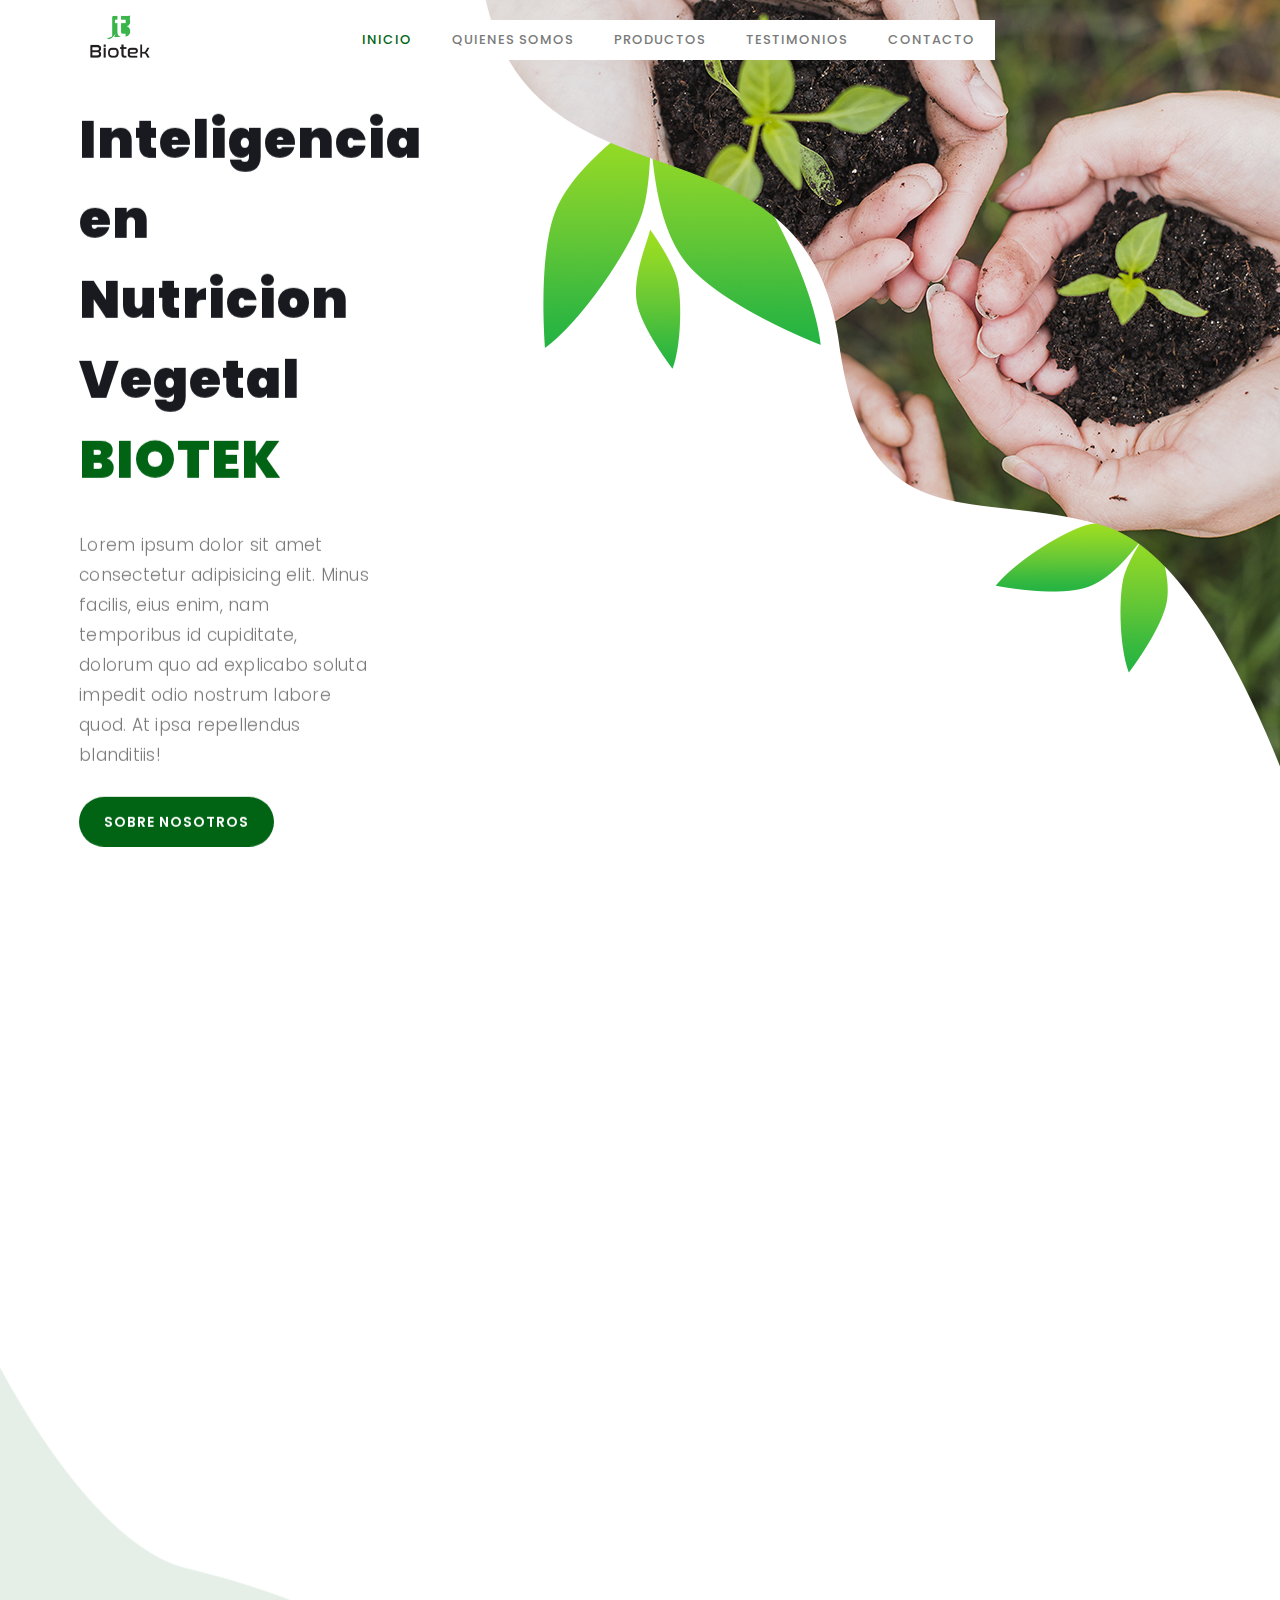
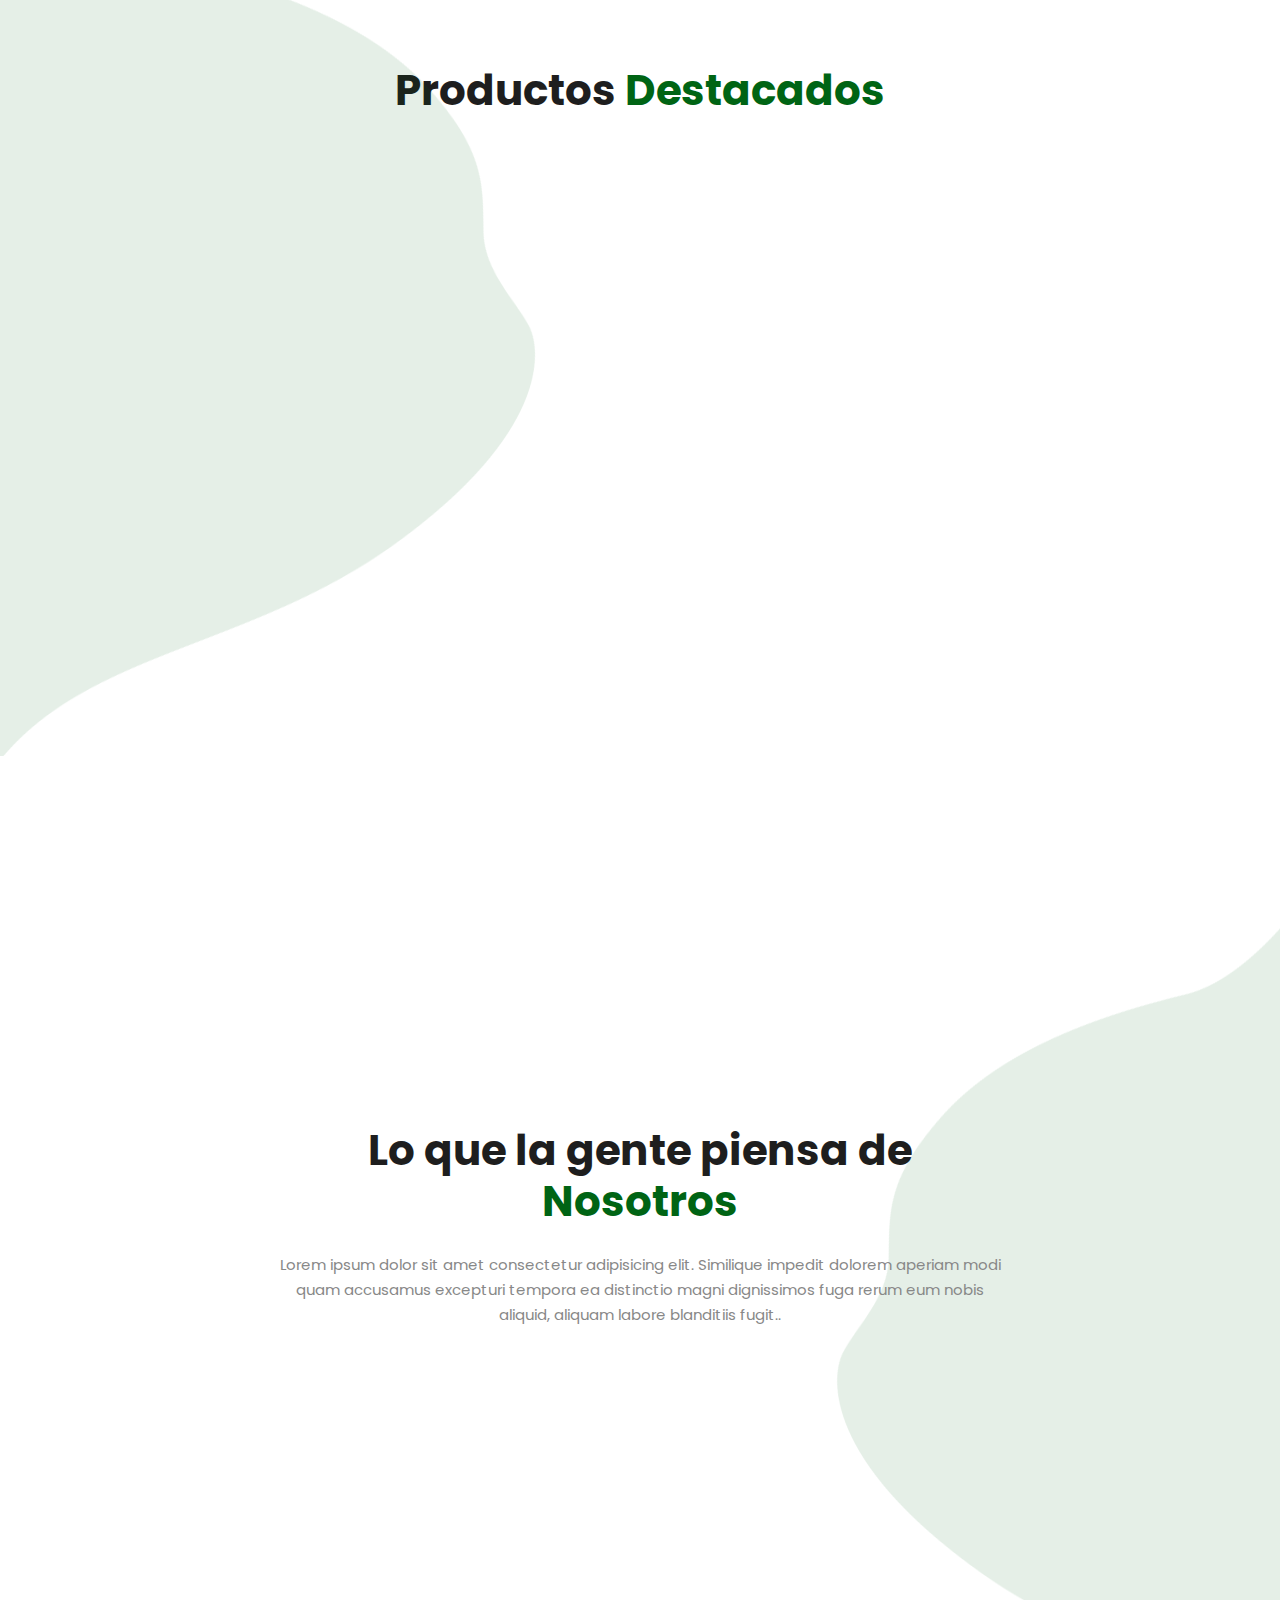
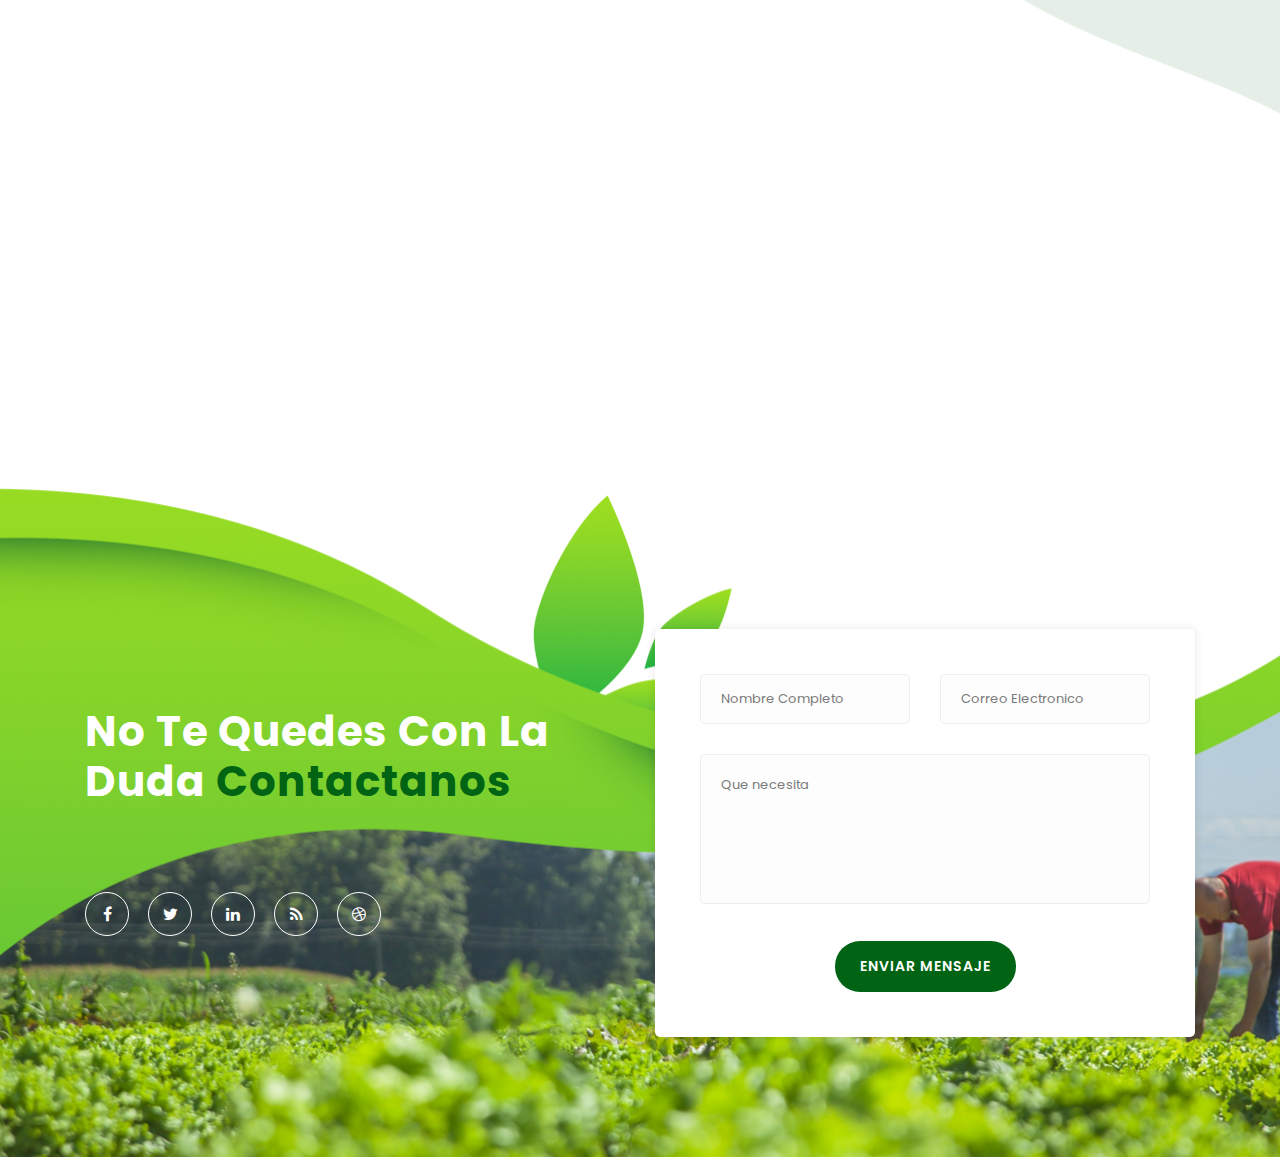
==== commit f635cb62: "Update index.html" ====
--- a/index.html
+++ b/index.html
@@ -266,6 +266,7 @@
                                     <li><a href="#"><i class="fa fa-rss"></i></a></li>
                                     <li><a href="#"><i class="fa fa-dribbble"></i></a></li>
                                 </ul>
+                                <br>
                             </div>
                     <!-- ***** Contact Form Start ***** -->
                     <div class="col-lg-6 col-md-12 col-sm-12">
@@ -332,4 +333,4 @@
     <script src="assets/js/custom.js"></script>
 
 </body>
-</html>+</html>
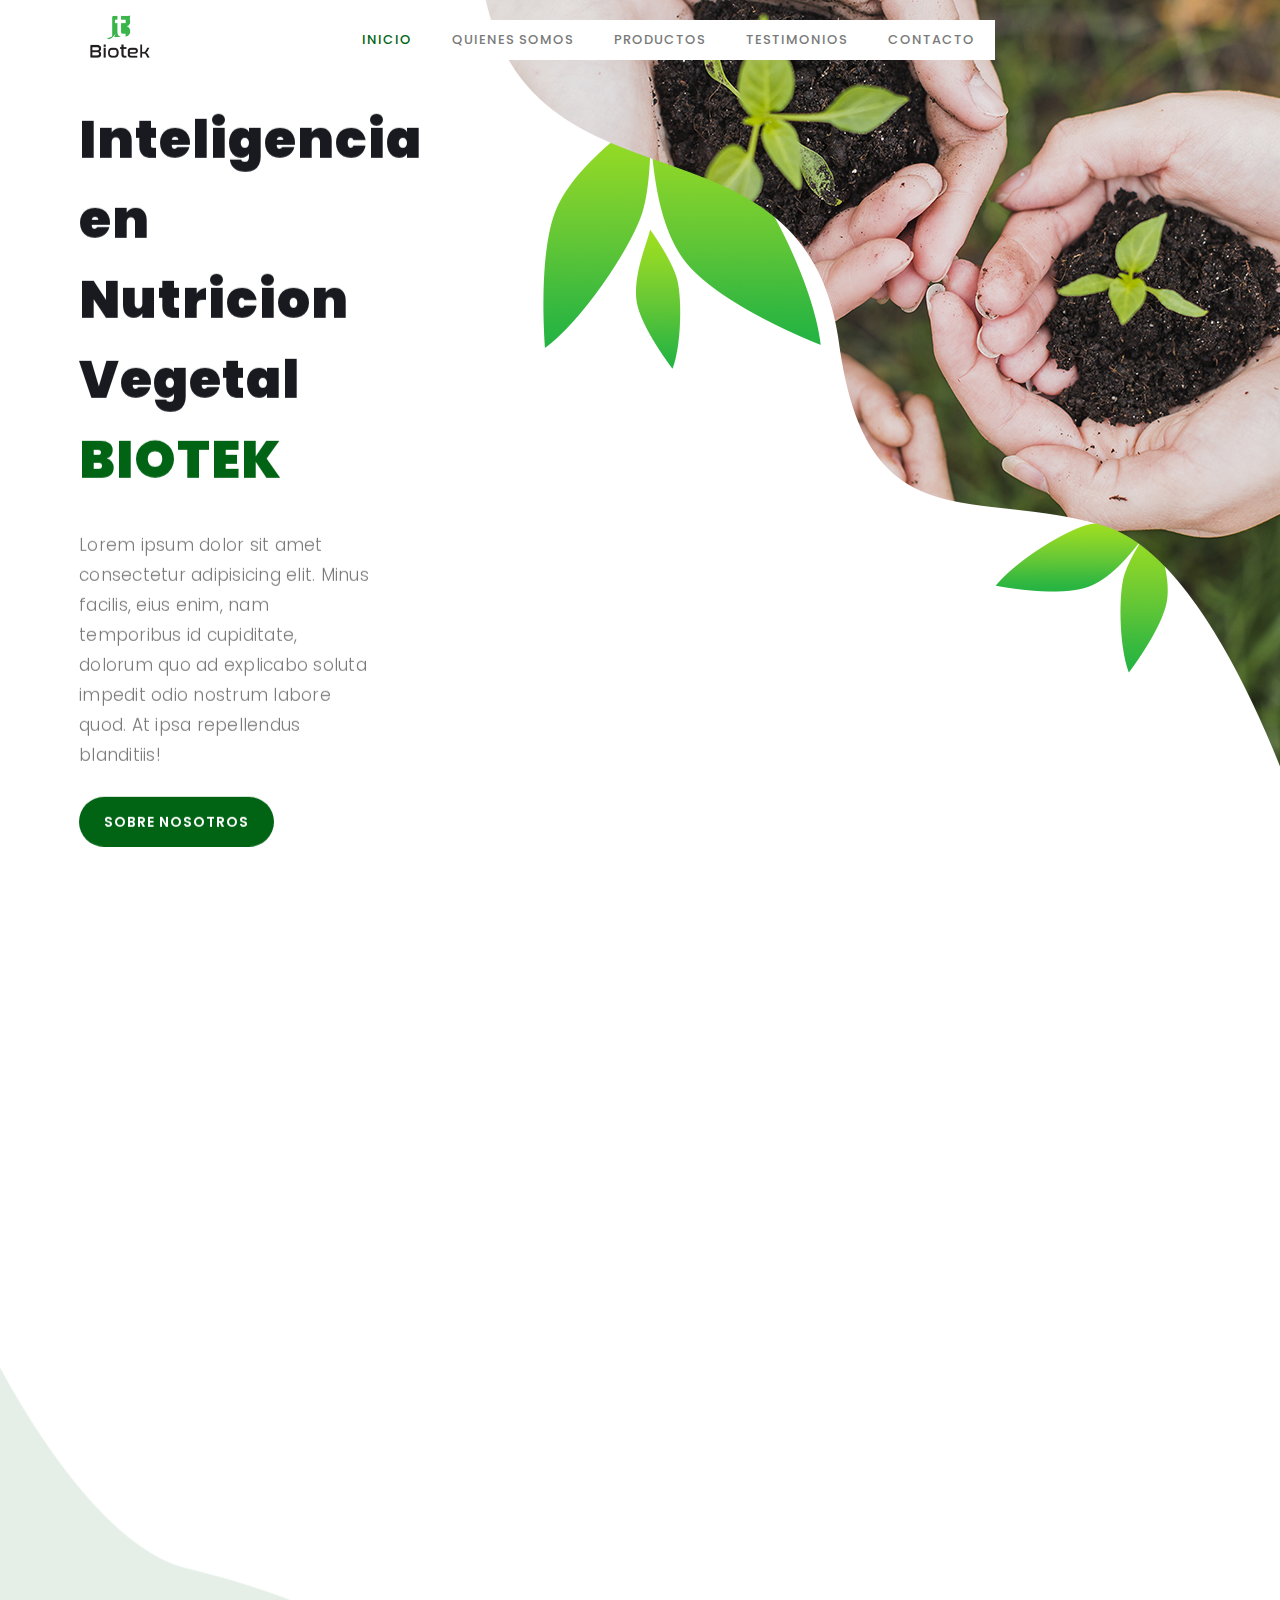
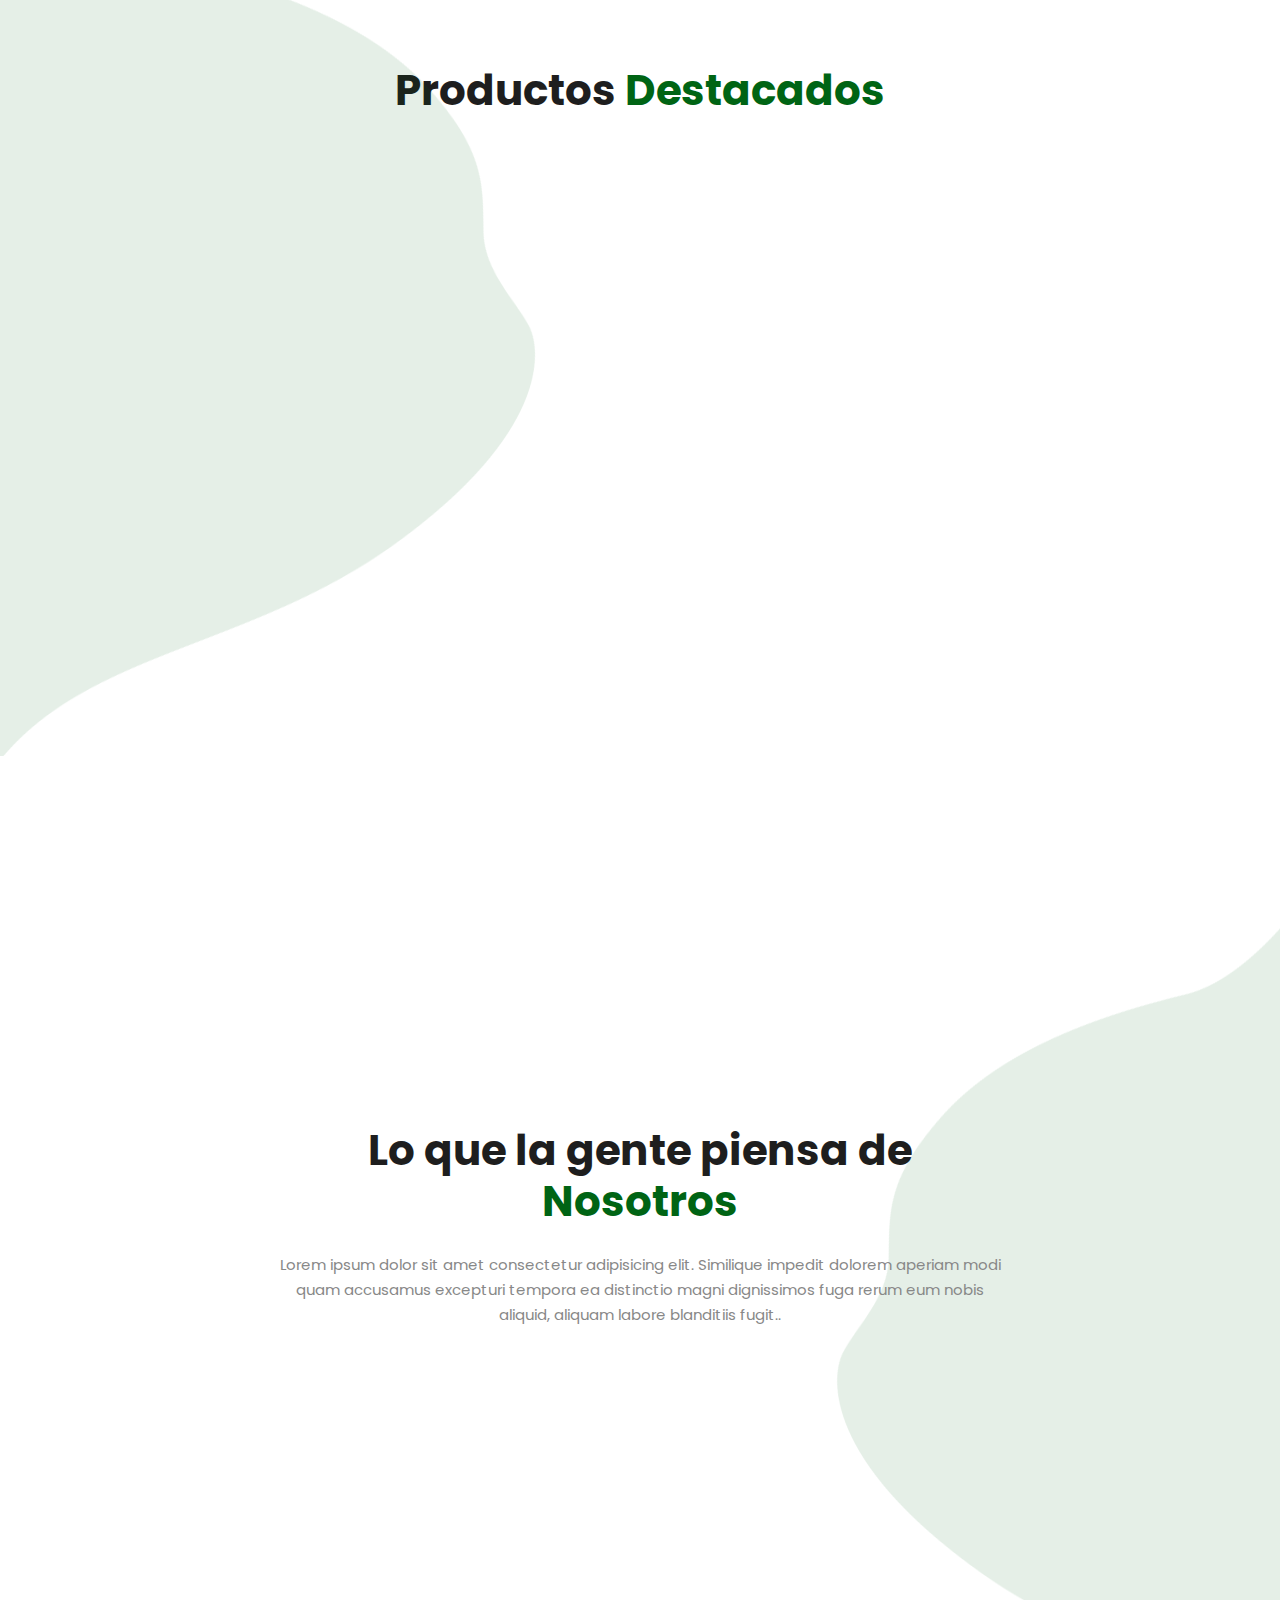
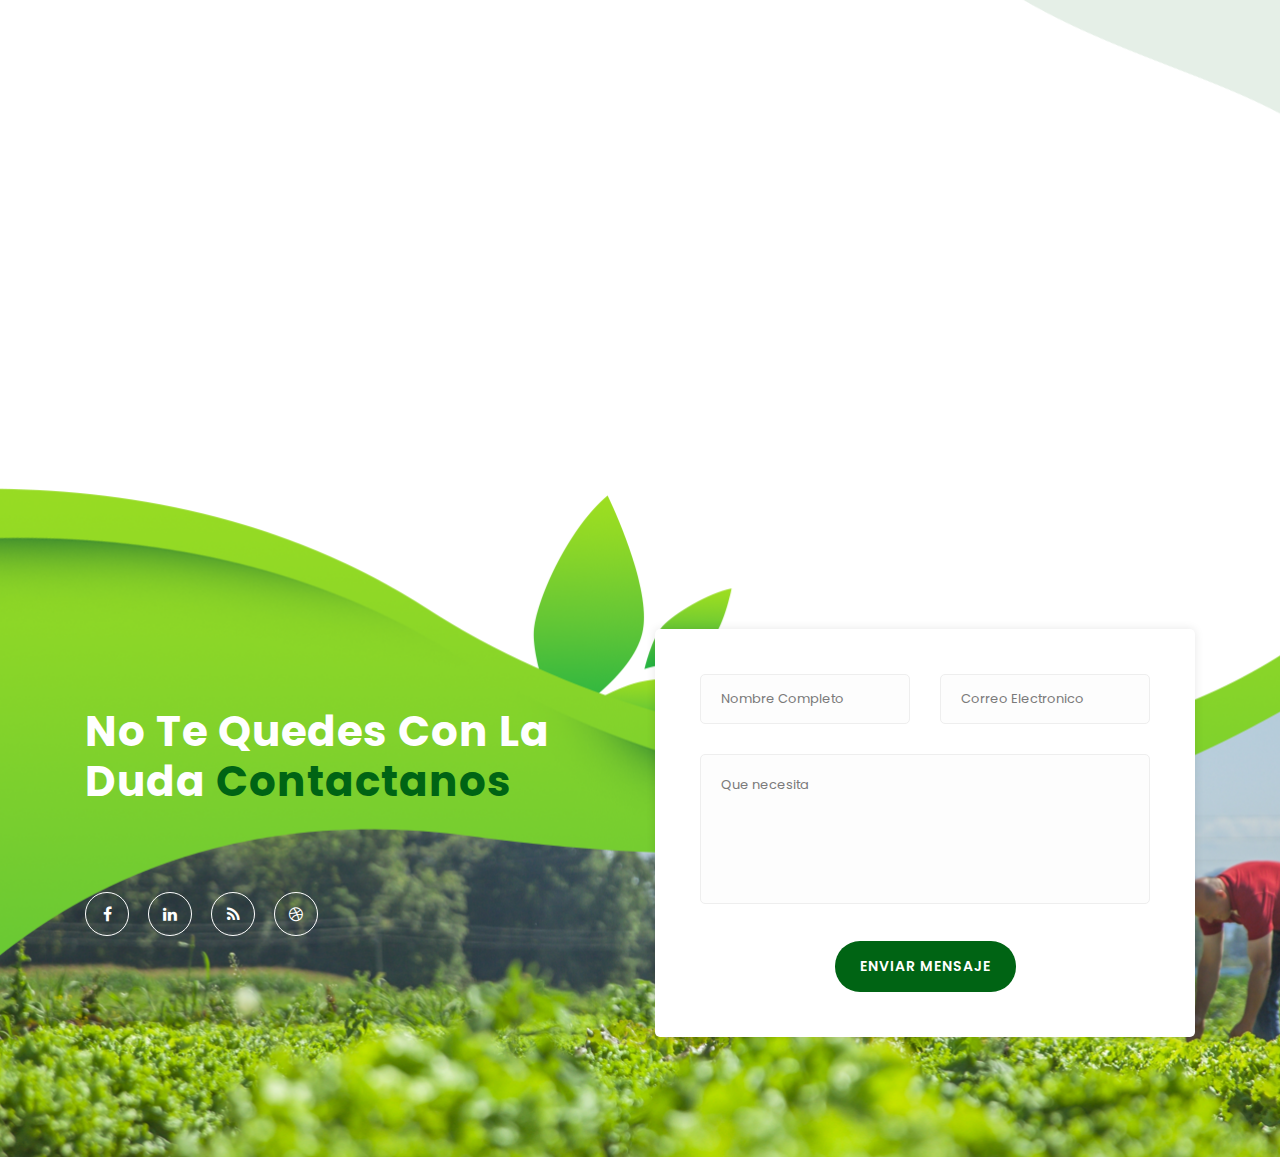
==== commit a5dbe985: "Update index.html" ====
--- a/index.html
+++ b/index.html
@@ -260,8 +260,7 @@
                                 <h2>No te quedes con la duda <em>Contactanos</em></h2>
                                 <br>
                                 <ul class="social">
-                                    <li><a href="https://fb.com/templatemo"><i class="fa fa-facebook"></i></a></li>
-                                    <li><a href="#"><i class="fa fa-twitter"></i></a></li>
+                                    <li><a href="#"><i class="fa fa-facebook"></i></a></li>
                                     <li><a href="#"><i class="fa fa-linkedin"></i></a></li>
                                     <li><a href="#"><i class="fa fa-rss"></i></a></li>
                                     <li><a href="#"><i class="fa fa-dribbble"></i></a></li>
